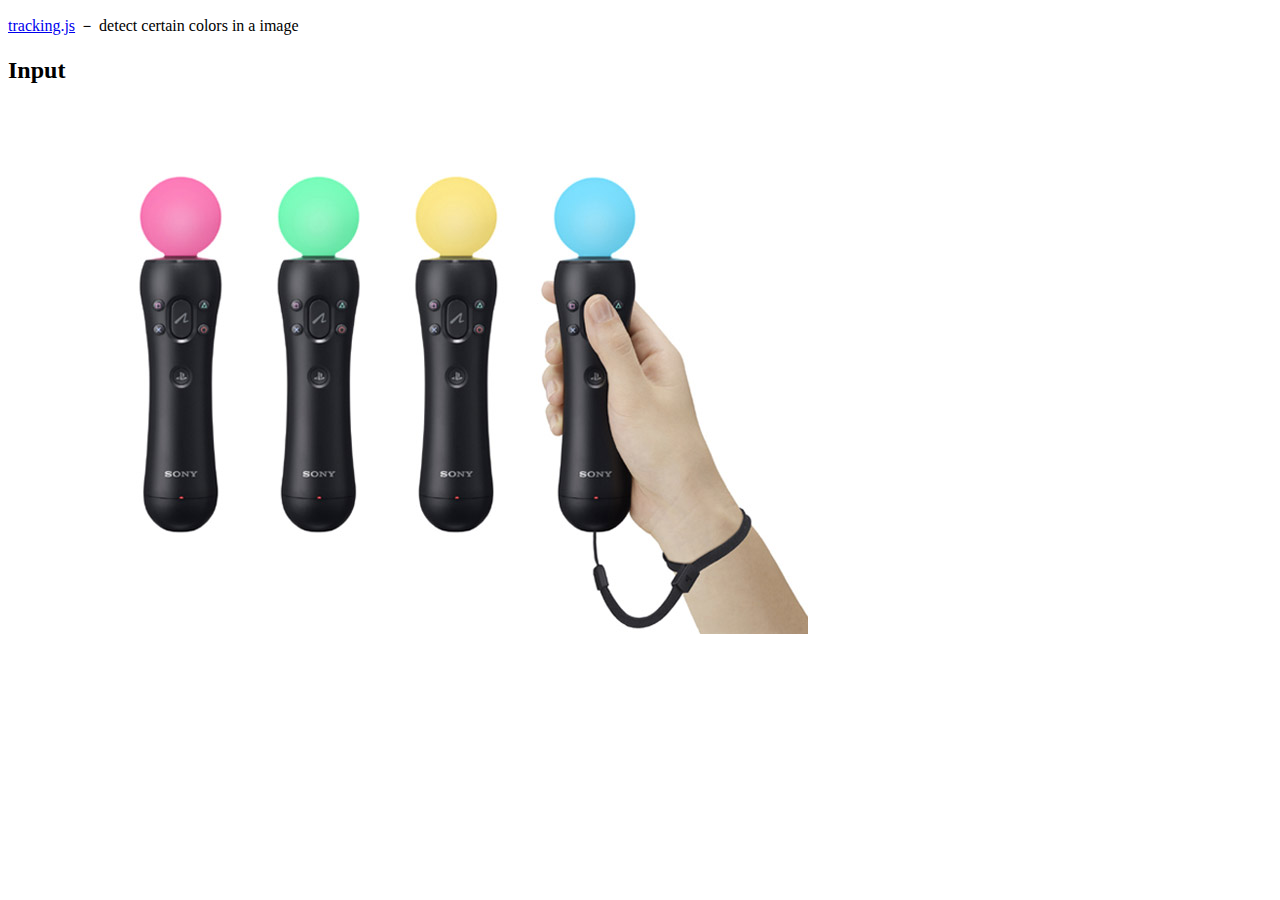
==== index.html @ bc394c79 "initialize again" ====
<!doctype html>
<html>
<head>
  <meta charset="utf-8">

  <script src="../build/tracking-min.js"></script>
  <script src="https://ajax.googleapis.com/ajax/libs/jquery/2.1.3/jquery.min.js"></script>

  <style>
  .rect {
    position: absolute;
  }

  #video {
    position: absolute;
  }

  </style>
</head>
<body>
  <div class="demo-title">
    <p><a href="http://trackingjs.com" target="_parent">tracking.js</a> － detect certain colors in a image</p>
  </div>

  <div class="input-frame">
    <div class="input-container">
        <h2>Input</h2>
          <video src="video.ogv" muted autoplay id="video" loop="loop" width="320" height="180">
        </video>
      </div>
    </div>

    <div class="demo-frame">
      <div class="demo-container">
        <img id="img" src="psmove.png" />
      </div>
    </div>

    <script>
      window.onload = function() {
        var img = document.getElementById('img');
        var inputContainer = document.querySelector('.input-container');

        var vid = document.getElementById('video');

        tracking.ColorTracker.registerColor('green', function(r, g, b) {
          if (r < 50 && g > 200 && b < 50) {
            return true;
          }
          return false;
        });

        var tracker = new tracking.ColorTracker(['magenta', 'cyan', 'yellow', 'green']);

        tracker.on('track', function(event) {
          event.data.forEach(function(rect) {
            window.plot(rect.x, rect.y, rect.width, rect.height, rect.color).fadeOut(0)
        });
      });

      tracking.track('#video', tracker);

      window.plot = function(x, y, w, h, color) {
        var rect = document.createElement('div.find');
        document.querySelector('.input-container').appendChild(rect);
        rect.classList.add('rect');
        rect.style.border = '7px solid ' + color;
        rect.style.width = w + 'px';
        rect.style.height = h + 'px';
        rect.style.left = (img.offsetLeft + x) + 'px';
        rect.style.top = (img.offsetTop + y) + 'px';
      };
    };

    //Remove the previous rectangles when a new one is created
      function checkExist (){
        //Check how many rectangles exist
        var count = $("div.find").length;

        if (count > 1){
          for (var i = 0; i < count; i++){
            $(".find").eq(i).fadeOut(0)
          }
        }

        $("div.find").fadeOut(0)
      }

    $(document).ready(function(){checkExist()})

  </script>
</body>
</html>
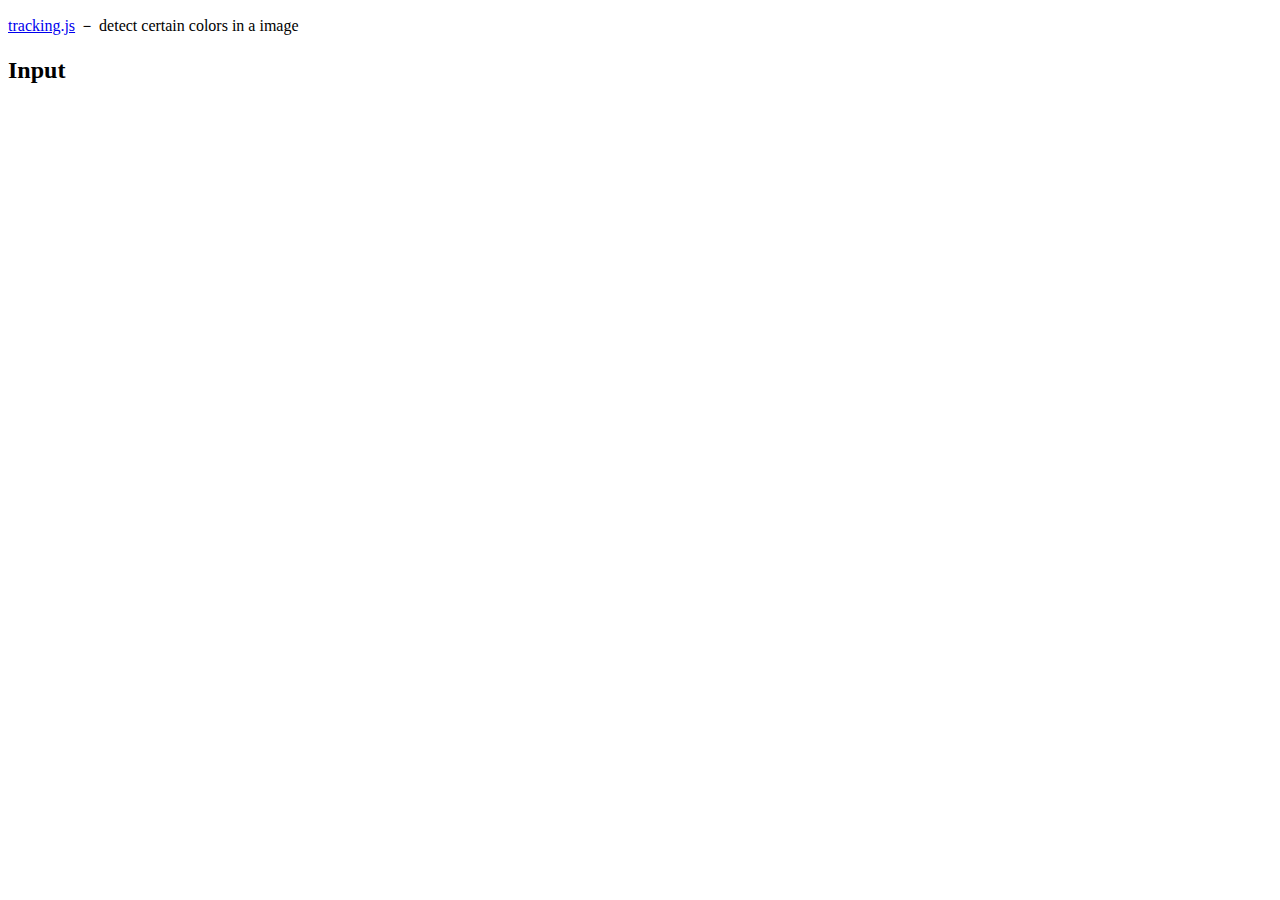
==== commit f5d88f5e: "tracking camera for 3 colors" ====
--- a/index.html
+++ b/index.html
@@ -5,6 +5,8 @@
 
   <script src="../build/tracking-min.js"></script>
   <script src="https://ajax.googleapis.com/ajax/libs/jquery/2.1.3/jquery.min.js"></script>
+  <script src="http://ricostacruz.com/jquery.transit/jquery.transit.js"></script>
+  <script src="https://cdn.webrtc-experiment.com/MediaStreamRecorder.js"></script>
 
   <style>
   .rect {
@@ -25,23 +27,80 @@
   <div class="input-frame">
     <div class="input-container">
         <h2>Input</h2>
-          <video src="video.ogv" muted autoplay id="video" loop="loop" width="320" height="180">
+          <video muted autoplay id="video" loop="loop" width="320" height="180">
         </video>
       </div>
     </div>
 
-    <div class="demo-frame">
-      <div class="demo-container">
-        <img id="img" src="psmove.png" />
-      </div>
-    </div>
 
     <script>
-      window.onload = function() {
-        var img = document.getElementById('img');
+    window.onload = function() {
+      trackingInit();
+      CameraInit();
+    }
+
+    var mediaConstraints = { video: true };
+    var index = 1;
+    var mediaRecorder;
+    var video;
+    var stream;
+
+    function CameraInit() {
+      navigator.getUserMedia(mediaConstraints, onMediaInit, onMediaError);
+    }
+
+    function startRecording() {
+
+      video.play();
+      mediaRecorder = new MediaStreamRecorder(stream);
+      mediaRecorder.mimeType = 'video/webm'; // this line is mandatory
+      mediaRecorder.videoWidth  = 320;
+      mediaRecorder.videoHeight = 240;
+      mediaRecorder.ondataavailable = function(blob) {
+        var video = document.getElementById("videodata");
+        video.src = URL.createObjectURL(blob);
+        video.play();
+      };
+      console.log(mediaRecorder);
+
+      var timeInterval = 600 * 1000;
+      timeInterval = parseInt(timeInterval);
+      // get blob after specific time interval
+      setTimeout(function() {
+        video.pause();
+        mediaRecorder.stop();
+      }, timeInterval);
+      mediaRecorder.start(timeInterval);
+    }
+
+    //
+    function onMediaInit(Stream) {
+      video = document.getElementById('video');
+      video.src = URL.createObjectURL(Stream);
+      console.log(video);
+      video.height = 240;
+      video.width = 320;
+      video.autoplay = "true";
+      stream = Stream;
+    }
+
+      function onMediaError(e) {
+        console.error('media error', e);
+      }
+
+    // below function via: http://goo.gl/B3ae8c
+    function bytesToSize(bytes) {
+     var k = 1000;
+     var sizes = ['Bytes', 'KB', 'MB', 'GB', 'TB'];
+     if (bytes === 0) return '0 Bytes';
+     var i = parseInt(Math.floor(Math.log(bytes) / Math.log(k)),10);
+     return (bytes / Math.pow(k, i)).toPrecision(3) + ' ' + sizes[i];
+    }
+    
+    function trackingInit() {
+        var count = 0;
+        var vid = document.getElementById('video');
         var inputContainer = document.querySelector('.input-container');
-
-        var vid = document.getElementById('video');
 
         tracking.ColorTracker.registerColor('green', function(r, g, b) {
           if (r < 50 && g > 200 && b < 50) {
@@ -54,7 +113,8 @@
 
         tracker.on('track', function(event) {
           event.data.forEach(function(rect) {
-            window.plot(rect.x, rect.y, rect.width, rect.height, rect.color).fadeOut(0)
+            window.plot(rect.x, rect.y, rect.width, rect.height, rect.color)
+          $(".rect").transition({delay: 1, opacity: 0}, '0')
         });
       });
 
@@ -64,29 +124,13 @@
         var rect = document.createElement('div.find');
         document.querySelector('.input-container').appendChild(rect);
         rect.classList.add('rect');
-        rect.style.border = '7px solid ' + color;
+        rect.style.border = '2px solid ' + color;
         rect.style.width = w + 'px';
         rect.style.height = h + 'px';
-        rect.style.left = (img.offsetLeft + x) + 'px';
-        rect.style.top = (img.offsetTop + y) + 'px';
+        rect.style.left = (vid.offsetLeft + x) + 'px';
+        rect.style.top = (vid.offsetTop + y) + 'px';
       };
     };
-
-    //Remove the previous rectangles when a new one is created
-      function checkExist (){
-        //Check how many rectangles exist
-        var count = $("div.find").length;
-
-        if (count > 1){
-          for (var i = 0; i < count; i++){
-            $(".find").eq(i).fadeOut(0)
-          }
-        }
-
-        $("div.find").fadeOut(0)
-      }
-
-    $(document).ready(function(){checkExist()})
 
   </script>
 </body>
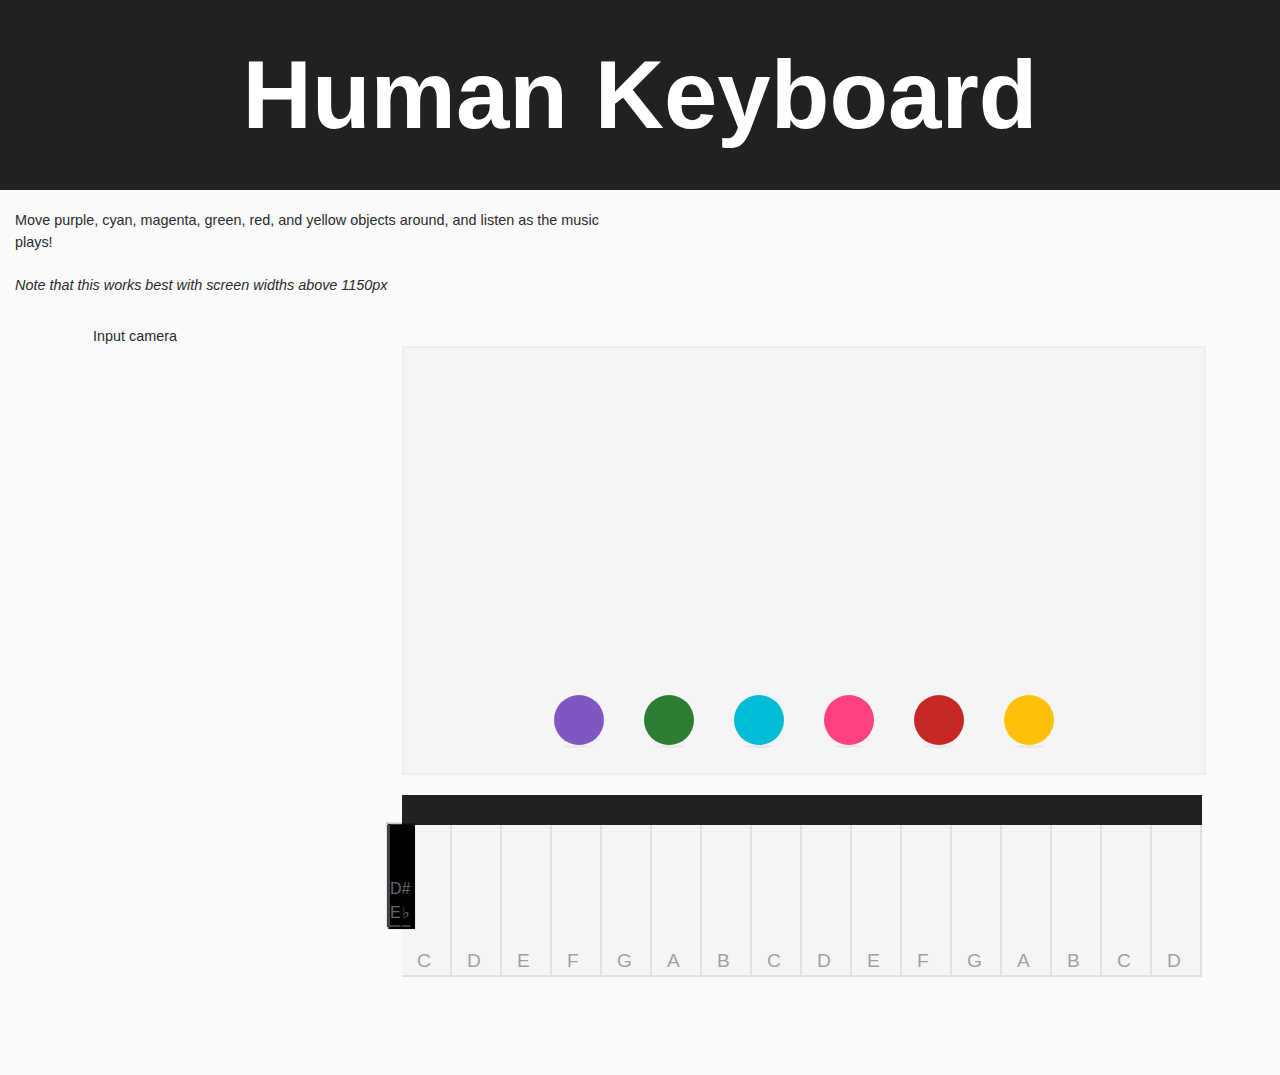
==== commit 1e15271c: "combine stuff" ====
--- a/index.html
+++ b/index.html
@@ -2,136 +2,449 @@
 <html>
 <head>
   <meta charset="utf-8">
+  <title>Human Keyboard</title>
 
   <script src="../build/tracking-min.js"></script>
   <script src="https://ajax.googleapis.com/ajax/libs/jquery/2.1.3/jquery.min.js"></script>
   <script src="http://ricostacruz.com/jquery.transit/jquery.transit.js"></script>
   <script src="https://cdn.webrtc-experiment.com/MediaStreamRecorder.js"></script>
-
+  <script src="beeplay.min.js"></script>
+  <link rel="stylesheet" type="text/css" href="style/style.css">
   <style>
-  .rect {
-    position: absolute;
-  }
-
-  #video {
-    position: absolute;
-  }
-
+    .rect {
+      position: absolute;
+    }
+
+    #video {
+      position: relative;
+
+    }
   </style>
 </head>
 <body>
-  <div class="demo-title">
-    <p><a href="http://trackingjs.com" target="_parent">tracking.js</a> － detect certain colors in a image</p>
+  
+  <div class="part grey900">
+    <h1>Human Keyboard</h1>
   </div>
-
-  <div class="input-frame">
-    <div class="input-container">
-        <h2>Input</h2>
-          <video muted autoplay id="video" loop="loop" width="320" height="180">
-        </video>
+  <div class="subpart">
+    <p>Move purple, cyan, magenta, green, red, and yellow objects around, and listen as the music plays!<br><br>
+    <em>Note that this works best with screen widths above 1150px</em>
+    </p>
+  </div>
+  <center>
+  <span class="left">
+    <div class="input-frame">
+      <div class="input-container">
+        <p>Input camera</p>
+        <video muted autoplay id="video" loop="loop" width="320" height="180"></video>
       </div>
     </div>
-
-
-    <script>
-    window.onload = function() {
-      trackingInit();
-      CameraInit();
-    }
-
-    var mediaConstraints = { video: true };
-    var index = 1;
-    var mediaRecorder;
-    var video;
-    var stream;
-
-    function CameraInit() {
-      navigator.getUserMedia(mediaConstraints, onMediaInit, onMediaError);
-    }
-
-    function startRecording() {
-
+  </span>
+  <div class="holder">
+    <center>
+    <div class="playpen">
+      <div class="holdball">
+        <center>
+        <div class="ball" id="ball0"></div>
+        <div class="shadow" id="shadow0"></div>
+        </center>
+      </div>
+      <div class="holdball">
+        <center>
+        <div class="ball" id="ball1"></div>
+        <div class="shadow" id="shadow1"></div>
+        </center>
+      </div>
+      <div class="holdball">
+        <center>
+        <div class="ball" id="ball2"></div>
+        <div class="shadow" id="shadow2"></div>
+        </center>
+      </div>
+      <div class="holdball">
+        <center>
+        <div class="ball" id="ball3"></div>
+        <div class="shadow" id="shadow3"></div>
+        </center>
+      </div>
+      <div class="holdball">
+        <center>
+        <div class="ball" id="ball4"></div>
+        <div class="shadow" id="shadow4"></div>
+        </center>
+      </div>
+      <div class="holdball">
+        <center>
+        <div class="ball" id="ball5"></div>
+        <div class="shadow" id="shadow5"></div>
+        </center>
+      </div>
+    </div>
+
+    <div class="piano">
+      <span class="whitekey" id="key1">
+        <p class="whitename" id="key1name">C</p>
+      </span>
+      <span class="blackkey" id="key2">
+        <p class="blackname" id="key2name">C# <br> D&#9837;
+        </p>
+      </span>
+      <span class="whitekey" id="key3">
+        <p class="whitename" id="key3name">D</p>
+      </span>
+      <span class="blackkey" id="key4">
+        <p class="blackname" id="key4name">D# <br> E&#9837;
+        </p>
+      </span>
+      <span class="whitekey" id="key5">
+        <p class="whitename" id="key5name">E</p>
+      </span>
+      <span class="whitekey" id="key6">
+        <p class="whitename" id="key6name">F</p>
+      </span>
+      <span class="blackkey" id="key7">
+        <p class="blackname" id="key7name">F# <br> G&#9837;
+        </p>
+      </span>
+      <span class="whitekey" id="key8">
+        <p class="whitename" id="key8name">G</p>
+      </span>
+      <span class="blackkey" id="key9">
+        <p class="blackname" id="key9name">G# <br> A&#9837;
+        </p>
+      </span>
+      <span class="whitekey" id="key10">
+        <p class="whitename" id="key10name">A</p>
+      </span>
+      <span class="blackkey" id="key11">
+        <p class="blackname" id="key11name">A# <br> B&#9837;
+        </p>
+      </span>
+      <span class="whitekey" id="key12">
+        <p class="whitename" id="key12name">B</p>
+      </span>
+      <span class="whitekey" id="key13">
+        <p class="whitename" id="key13name">C</p>
+      </span>
+      <span class="blackkey" id="key14">
+        <p class="blackname" id="key14name">C# <br> D&#9837;
+        </p>
+      </span>
+      <span class="whitekey" id="key15">
+        <p class="whitename" id="key15name">D</p>
+      </span>
+      <span class="blackkey" id="key16">
+        <p class="blackname" id="key16name">D# <br> E&#9837;
+        </p>
+      </span>
+      <span class="whitekey" id="key17">
+        <p class="whitename" id="key17name">E</p>
+      </span>
+      <span class="whitekey" id="key18">
+        <p class="whitename" id="key18name">F</p>
+      </span>
+      <span class="blackkey" id="key19">
+        <p class="blackname" id="key19name">F# <br> G&#9837;
+        </p>
+      </span>
+      <span class="whitekey" id="key20">
+        <p class="whitename"  id="key20name">G</p>
+      </span>
+      <span class="blackkey" id="key21">
+        <p class="blackname" id="key21name">G# <br> A&#9837;
+        </p>
+      </span>
+      <span class="whitekey" id="key22">
+        <p class="whitename" id="key22name">A</p>
+      </span>
+      <span class="blackkey" id="key23">
+        <p class="blackname" id="key23name">A# <br> B&#9837;
+        </p>
+      </span>
+      <span class="whitekey" id="key24">
+        <p class="whitename" id="key24name">B</p>
+      </span>
+      <span class="whitekey" id="key25">
+        <p class="whitename" id="key25name">C</p>
+      </span>
+      <span class="blackkey" id="key26">
+        <p class="blackname" id="key26name">C# <br> D&#9837;
+        </p>
+      </span>
+      <span class="whitekey" id="key27">
+        <p class="whitename" id="key27name">D</p>
+      </span>
+      <span class="blackkey" id="key28">
+        <p class="blackname" id="key28name">D <br> E
+        </p>
+      </span>
+    </div>
+    </center>
+  </div>
+</center>
+
+<script src="script/script.js"></script>
+<script>
+  window.onload = function() {
+    trackingInit();
+    CameraInit();
+  }
+
+  var mediaConstraints = { video: true };
+  var index = 1;
+  var mediaRecorder;
+  var video;
+  var stream;
+  var os_index = 0;
+  var offset = new Array(2);
+  var motion_index;
+  var play_count = 0;
+
+  function CameraInit() {
+    navigator.getUserMedia(mediaConstraints, onMediaInit, onMediaError);
+  }
+
+  function startRecording() {
+
+    video.play();
+    mediaRecorder = new MediaStreamRecorder(stream);
+    mediaRecorder.mimeType = 'video/webm'; // this line is mandatory
+    mediaRecorder.videoWidth  = 320;
+    mediaRecorder.videoHeight = 240;
+    mediaRecorder.ondataavailable = function(blob) {
+      var video = document.getElementById("videodata");
+      video.src = URL.createObjectURL(blob);
       video.play();
-      mediaRecorder = new MediaStreamRecorder(stream);
-      mediaRecorder.mimeType = 'video/webm'; // this line is mandatory
-      mediaRecorder.videoWidth  = 320;
-      mediaRecorder.videoHeight = 240;
-      mediaRecorder.ondataavailable = function(blob) {
-        var video = document.getElementById("videodata");
-        video.src = URL.createObjectURL(blob);
-        video.play();
-      };
-      console.log(mediaRecorder);
-
-      var timeInterval = 600 * 1000;
-      timeInterval = parseInt(timeInterval);
-      // get blob after specific time interval
-      setTimeout(function() {
-        video.pause();
-        mediaRecorder.stop();
-      }, timeInterval);
-      mediaRecorder.start(timeInterval);
-    }
-
-    //
-    function onMediaInit(Stream) {
-      video = document.getElementById('video');
-      video.src = URL.createObjectURL(Stream);
-      console.log(video);
-      video.height = 240;
-      video.width = 320;
-      video.autoplay = "true";
-      stream = Stream;
-    }
-
-      function onMediaError(e) {
-        console.error('media error', e);
-      }
-
-    // below function via: http://goo.gl/B3ae8c
-    function bytesToSize(bytes) {
-     var k = 1000;
-     var sizes = ['Bytes', 'KB', 'MB', 'GB', 'TB'];
-     if (bytes === 0) return '0 Bytes';
-     var i = parseInt(Math.floor(Math.log(bytes) / Math.log(k)),10);
-     return (bytes / Math.pow(k, i)).toPrecision(3) + ' ' + sizes[i];
-    }
-    
-    function trackingInit() {
-        var count = 0;
-        var vid = document.getElementById('video');
-        var inputContainer = document.querySelector('.input-container');
-
-        tracking.ColorTracker.registerColor('green', function(r, g, b) {
-          if (r < 50 && g > 200 && b < 50) {
-            return true;
+    };
+    console.log(mediaRecorder);
+
+    var timeInterval = 600 * 1000;
+    timeInterval = parseInt(timeInterval);
+    // get blob after specific time interval
+    setTimeout(function() {
+      video.pause();
+      mediaRecorder.stop();
+    }, timeInterval);
+    mediaRecorder.start(timeInterval);
+  }
+
+  //
+  function onMediaInit(Stream) {
+    video = document.getElementById('video');
+    video.src = URL.createObjectURL(Stream);
+    console.log(video);
+    video.height = 240;
+    video.width = 320;
+    video.autoplay = "true";
+    stream = Stream;
+  }
+
+    function onMediaError(e) {
+      console.error('media error', e);
+    }
+
+  // below function via: http://goo.gl/B3ae8c
+  function bytesToSize(bytes) {
+   var k = 1000;
+   var sizes = ['Bytes', 'KB', 'MB', 'GB', 'TB'];
+   if (bytes === 0) return '0 Bytes';
+   var i = parseInt(Math.floor(Math.log(bytes) / Math.log(k)),10);
+   return (bytes / Math.pow(k, i)).toPrecision(3) + ' ' + sizes[i];
+  }
+
+  function trackingInit() {
+      var count = 0;
+      var vid = document.getElementById('video');
+      var inputContainer = document.querySelector('.input-container');
+
+      tracking.ColorTracker.registerColor('green', function(r, g, b) {
+        if (r < 50 && g > 200 && b < 50) {
+          return true;
+        }
+        return false;
+      });
+
+      tracking.ColorTracker.registerColor('purple', function(r, g, b) {
+        if (r > 120 && g < 10 && b > 120) {
+          return true;
+        }
+        return false;
+      });
+
+      tracking.ColorTracker.registerColor('red', function(r, g, b) {
+         if (r > 220 && g < 80 && b < 60) {
+          return true;
           }
           return false;
         });
 
-        var tracker = new tracking.ColorTracker(['magenta', 'cyan', 'yellow', 'green']);
-
-        tracker.on('track', function(event) {
-          event.data.forEach(function(rect) {
-            window.plot(rect.x, rect.y, rect.width, rect.height, rect.color)
-          $(".rect").transition({delay: 1, opacity: 0}, '0')
-        });
+      var tracker = new tracking.ColorTracker(['magenta', 'cyan', 'red', 'yellow', 'green', 'purple']);
+
+      tracker.on('track', function(event) {
+        event.data.forEach(function(rect) {
+          if (os_index == 0) {
+            os_index++;
+            offset[os_index] = rect.y;
+          } else {
+            os_index--;
+            offset[os_index] = rect.y;
+          }
+          window.plot(rect.x, rect.y, rect.width, rect.height, rect.color);
+        $(".rect").transition({delay: 1, opacity: 0}, '0');
+        motion_index = Math.abs(offset[1] - offset[0])
+        console.log(rect.color);
+
+        if (motion_index > 45) {
+          // playSound(rect.color)
+          console.log(play_count)
+          play_count++;
+          if (play_count==2) {
+            playSound(rect.color);
+            play_count = 0;
+          }
+        };
+
       });
-
-      tracking.track('#video', tracker);
-
-      window.plot = function(x, y, w, h, color) {
-        var rect = document.createElement('div.find');
-        document.querySelector('.input-container').appendChild(rect);
-        rect.classList.add('rect');
-        rect.style.border = '2px solid ' + color;
-        rect.style.width = w + 'px';
-        rect.style.height = h + 'px';
-        rect.style.left = (vid.offsetLeft + x) + 'px';
-        rect.style.top = (vid.offsetTop + y) + 'px';
-      };
+    });
+
+    tracking.track('#video', tracker);
+
+
+    window.plot = function(x, y, w, h, color) {
+      var rect = document.createElement('div');
+      document.querySelector('.input-container').appendChild(rect);
+      rect.classList.add('rect');
+      rect.style.border = '2px solid ' + color;
+      rect.style.width = w + 'px';
+      rect.style.height = h + 'px';
+      rect.style.left = (vid.offsetLeft + x) + 'px';
+      rect.style.top = (vid.offsetTop + y) + 'px';
     };
-
-  </script>
+  };
+
+  var goPurple = false;
+  var goCyan = false;
+  var goGreen = false;
+  var goMagenta = false;
+  var goRed = false;
+  var goYellow = false;
+
+  function nopurple(){
+    $("#ball0").css({"-webkit-animation": "none"});
+    goPurple = false;
+  }
+
+  function nogreen(){
+    $("#ball1").css({"-webkit-animation": "none"});
+    goGreen = false;
+  }
+
+  function nocyan(){
+    $("#ball2").delay(100).animate({"-webkit-animation": "none"}, 0);
+    goCyan = false;
+  }
+
+  function nomagenta(){
+    $("#ball3").css({"-webkit-animation": "none"});
+    goMagenta = false;
+  }
+
+  function nored(){
+    $("#ball4").css({"-webkit-animation": "none"});
+    goRed = false;
+  }
+
+  function noyellow(){
+    $("#ball5").css({"-webkit-animation": "none"});
+    goYellow = false;
+  }
+
+  function yespurple(){
+    if (goPurple == true){
+      $("#ball0").css({"-webkit-animation": "ball 0.5s linear 0s 1"}).queue()
+      nopurple();
+    }
+  }
+
+  function yescyan(){
+    if (goCyan == true){
+      $("#ball2").css({"-webkit-animation": "ball 0.5s linear 0s 1"})
+      nocyan();
+    }
+  }
+  function yesgreen(){
+    if (goGreen == true){
+      $("#ball1").css({"-webkit-animation": "ball 0.5s linear 0s 1"})
+      nogreen();
+    }
+  }
+  function yesmagenta(){
+    if (goMagenta == true){
+      $("#ball3").css({"-webkit-animation": "ball 0.5s linear 0s 1"})
+      nomagenta();
+    }
+  }
+  function yesred(){
+    if (goRed == true){
+      $("#ball4").css({"-webkit-animation": "ball 0.5s linear 0s 1"})
+      nored();
+    }
+  }
+  function yesyellow(){
+    if (goYellow == true){
+      $("#ball5").css({"-webkit-animation": "ball 0.5s linear 0s 1"})
+      noyellow();
+    }
+  }
+
+  function playSound(color) {
+
+    if (color == "cyan") {
+      goCyan = true;
+        // console.log("cyan played");
+        var a1 = beeplay()
+        .play('C4', 1)
+        yescyan()
+      } 
+
+      else if (color == "magenta") {
+        // console.log("magenta played");
+        var a2 = beeplay()
+        .play('D4', 1)
+        yesmagenta()
+      } 
+
+      else if (color == "yellow") {
+        // console.log("yellow played");
+        var a3 = beeplay()
+        .play('E4', 1)
+        yesyellow()
+      } 
+
+      else if (color == "purple") {
+        // console.log("purple played");
+        var a4 = beeplay()
+        .play('F4', 1)
+        yespurple()
+      } 
+
+      else if (color == "green") {
+        // console.log("green played");
+        var a4 = beeplay()
+        .play('G4', 1)
+        yesgreen()
+      } 
+
+      else if (color == "red") {
+        // console.log("red played");
+        var a4 = beeplay()
+        .play('A4', 1)
+        yesred()
+      }
+    };
+
+  
+
+</script>
 </body>
 </html>--- a/style/style.css
+++ b/style/style.css
@@ -0,0 +1,986 @@
+.font, h1, h2, h3, p, footer, a, button {
+  font-family: 'Roboto', 'Noto', sans-serif;
+  font-weight: 400;
+  margin-top: 0;
+  margin-bottom: 0;
+  text-align: left; }
+
+.headers, h1, h2, h3 {
+  color: white;
+  opacity: 1;
+  padding: 20px; }
+
+.texts, p, footer, a {
+  color: #212121;
+  opacity: 0.95; }
+
+.center {
+  text-align: center; }
+
+/*Basic fonts*/
+h1 {
+  font-size: 6em;
+  text-align: center;
+  font-weight: 600;
+  padding: 40px; }
+
+h2 {
+  font-size: 2.5em;
+  font-weight: 400; }
+
+h3 {
+  font-size: 2em; }
+
+p {
+  font-size: 0.9em;
+  margin-left: 15px;
+  line-height: 1.5;
+  max-width: 600px;
+  text-align: left; }
+
+footer {
+  color: #212121;
+  text-align: center;
+  font-size: 0.7em;
+  opacity: 1;
+  margin-top: 40px;
+  margin-bottom: 10px; }
+
+/*Links, lists, selection*/
+::selection {
+  background: #EEEEEE; }
+
+a:link, a:visited {
+  color: #00BCD4;
+  text-decoration: none; }
+
+a:hover, a:active {
+  color: #ff436c;
+  text-decoration: underline; }
+
+button {
+  background: #ff436c;
+  color: white;
+  padding: 10px;
+  text-transform: uppercase;
+  font-weight: 600;
+  font-size: 1em;
+  border: none;
+  border-radius: 0px;
+  box-shadow: 0 0 6px 1px rgba(0, 0, 0, 0.18); }
+
+button:hover {
+  background: #00BCD4; }
+
+.nodefault, body, .topbar {
+  top: 0;
+  left: 0;
+  margin: 0; }
+
+body {
+  height: 100%;
+  width: 100%;
+  font-size: 1em;
+  background-color: #FAFAFA;
+  padding-bottom: 100px; }
+
+.topbar {
+  position: fixed;
+  width: 100%;
+  height: 50px;
+  background-color: #212121;
+  z-index: 4;
+  box-shadow: 0 0 6px 2px rgba(0, 0, 0, 0.25); }
+
+@-webkit-keyframes page {
+  20% {
+    opacity: 0.75; }
+  40% {
+    opacity: 0.25; }
+  60% {
+    opacity: 0.75; }
+  80% {
+    opacity: 0.25; }
+  100% {
+    opacity: 0.5; } }
+.container, .holder {
+  position: relative;
+  top: 0;
+  max-width: 1000px;
+  width: 98%;
+  min-width: 640px;
+  text-align: left;
+  box-shadow: 0 0 6px 1px rgba(0, 0, 0, 0.18);
+  padding-bottom: 10px;
+  background-color: white;
+  z-index: 2; }
+
+.holder {
+  background: none;
+  padding-bottom: 0px;
+  box-shadow: none;
+  display: inline-block;
+  max-width: 800px;
+  width: 800px;
+  min-width: 800px; }
+
+div.part, div.subpart {
+  position: relative;
+  width: 100%;
+  top: 0;
+  left: 0;
+  margin-bottom: 50px; }
+
+div.subpart {
+  margin-top: -30px; }
+
+/*Background colors for each of the color swatches*/
+.red50 {
+  background-color: #ffebee; }
+
+.red100 {
+  background-color: #ffcdd2; }
+
+.red200 {
+  background-color: #ef9a9a; }
+
+.red300 {
+  background-color: #e57373; }
+
+.red400 {
+  background-color: #ef5350; }
+
+.red500 {
+  background-color: #f44336; }
+
+.red600 {
+  background-color: #e53935; }
+
+.red700 {
+  background-color: #d32f2f; }
+
+.red800 {
+  background-color: #c62828; }
+
+.red900 {
+  background-color: #b71c1c; }
+
+.redA100 {
+  background-color: #ff8a80; }
+
+.redA200 {
+  background-color: #ff5252; }
+
+.redA400 {
+  background-color: #ff1744; }
+
+.redA700 {
+  background-color: #d50000; }
+
+.pink50 {
+  background-color: #fce4ec; }
+
+.pink100 {
+  background-color: #f8bbd0; }
+
+.pink200 {
+  background-color: #f06292; }
+
+.pink300 {
+  background-color: #ec407a; }
+
+.pink400 {
+  background-color: #e91e63; }
+
+.pink500 {
+  background-color: #d81b60; }
+
+.pink600 {
+  background-color: #c2185b; }
+
+.pink700 {
+  background-color: #ad1457; }
+
+.pink800 {
+  background-color: #880e4f; }
+
+.pink900 {
+  background-color: #ff80ab; }
+
+.pinkA100 {
+  background-color: #ff80ab; }
+
+.pinkA200 {
+  background-color: #ff4081; }
+
+.pinkA400 {
+  background-color: #f50057; }
+
+.pinkA700 {
+  background-color: #c51162; }
+
+.green50 {
+  background-color: #e8f5e9; }
+
+.green100 {
+  background-color: #c8e6c9; }
+
+.green200 {
+  background-color: #a5d6a7; }
+
+.green300 {
+  background-color: #81c784; }
+
+.green400 {
+  background-color: #66bb6a; }
+
+.green500 {
+  background-color: #4caf50; }
+
+.green600 {
+  background-color: #43a047; }
+
+.green700 {
+  background-color: #388e3c; }
+
+.green800 {
+  background-color: #2e7d32; }
+
+.green900 {
+  background-color: #1b5e20; }
+
+.greenA100 {
+  background-color: #b9f6ca; }
+
+.greenA200 {
+  background-color: #69f0ae; }
+
+.greenA400 {
+  background-color: #00e676; }
+
+.greenA700 {
+  background-color: #00c853; }
+
+.purple50 {
+  background-color: #f3e5f5; }
+
+.purple100 {
+  background-color: #e1bee7; }
+
+.purple200 {
+  background-color: #ce93d8; }
+
+.purple300 {
+  background-color: #ba68c8; }
+
+.purple400 {
+  background-color: #ab47bc; }
+
+.purple500 {
+  background-color: #9c27b0; }
+
+.purple600 {
+  background-color: #8e24aa; }
+
+.purple700 {
+  background-color: #7b1fa2; }
+
+.purple800 {
+  background-color: #6a1b9a; }
+
+.purple900 {
+  background-color: #4a148c; }
+
+.purpleA100 {
+  background-color: #ea80fc; }
+
+.purpleA200 {
+  background-color: #e040fb; }
+
+.purpleA400 {
+  background-color: #d500f9; }
+
+.purpleA700 {
+  background-color: #aa00ff; }
+
+.deeppurple50 {
+  background-color: #673ab7; }
+
+.deeppurple100 {
+  background-color: #ede7f6; }
+
+.deeppurple200 {
+  background-color: #d1c4e9; }
+
+.deeppurple300 {
+  background-color: #b39dd8; }
+
+.deeppurple400 {
+  background-color: #9575cd; }
+
+.deeppurple500 {
+  background-color: #7e57c2; }
+
+.deeppurple600 {
+  background-color: #673ab7; }
+
+.deeppurple700 {
+  background-color: #5e35b1; }
+
+.deeppurple800 {
+  background-color: #512da8; }
+
+.deeppurple900 {
+  background-color: #331b92; }
+
+.deeppurpleA100 {
+  background-color: #b388ff; }
+
+.deeppurpleA200 {
+  background-color: #7c4dff; }
+
+.deeppurpleA400 {
+  background-color: #651fff; }
+
+.deeppurpleA700 {
+  background-color: #6200ea; }
+
+.indigo50 {
+  background-color: #e8eaf6; }
+
+.indigo100 {
+  background-color: #c5cae9; }
+
+.indigo200 {
+  background-color: #9fa8da; }
+
+.indigo300 {
+  background-color: #7986cb; }
+
+.indigo400 {
+  background-color: #5c6bc0; }
+
+.indigo500 {
+  background-color: #3f51b5; }
+
+.indigo600 {
+  background-color: #3949ab; }
+
+.indigo700 {
+  background-color: #303f9f; }
+
+.indigo800 {
+  background-color: #283593; }
+
+.indigo900 {
+  background-color: #1a237e; }
+
+.indigoA100 {
+  background-color: #8c9eff; }
+
+.indigoA200 {
+  background-color: #536dfe; }
+
+.indigoA400 {
+  background-color: #3d5afe; }
+
+.indigoA700 {
+  background-color: #304ffe; }
+
+.blue50 {
+  background-color: #e3f2fd; }
+
+.blue100 {
+  background-color: #bbdefb; }
+
+.blue200 {
+  background-color: #90caf9; }
+
+.blue300 {
+  background-color: #64b5f6; }
+
+.blue400 {
+  background-color: #42a5f5; }
+
+.blue500 {
+  background-color: #2196f3; }
+
+.blue600 {
+  background-color: #1e88e5; }
+
+.blue700 {
+  background-color: #1976d2; }
+
+.blue800 {
+  background-color: #1565c0; }
+
+.blue900 {
+  background-color: #0d47a1; }
+
+.blueA100 {
+  background-color: #82b1ff; }
+
+.blueA200 {
+  background-color: #448aff; }
+
+.blueA400 {
+  background-color: #2979ff; }
+
+.blueA700 {
+  background-color: #2962ff; }
+
+.lightblue50 {
+  background-color: #e1f5fe; }
+
+.lightblue100 {
+  background-color: #b3e5fc; }
+
+.lightblue200 {
+  background-color: #81d4fa; }
+
+.lightblue300 {
+  background-color: #4fc3f7; }
+
+.lightblue400 {
+  background-color: #29b6f6; }
+
+.lightblue500 {
+  background-color: #03a9f4; }
+
+.lightblue600 {
+  background-color: #039be5; }
+
+.lightblue700 {
+  background-color: #0288d1; }
+
+.lightblue800 {
+  background-color: #0277bd; }
+
+.lightblue900 {
+  background-color: #01579b; }
+
+.lightblueA100 {
+  background-color: #80d8ff; }
+
+.lightblueA200 {
+  background-color: #40c4ff; }
+
+.lightblueA400 {
+  background-color: #00b0ff; }
+
+.lightblueA700 {
+  background-color: #0091ea; }
+
+.cyan50 {
+  background-color: #e0f7fa; }
+
+.cyan100 {
+  background-color: #b2ebf2; }
+
+.cyan200 {
+  background-color: #80deea; }
+
+.cyan300 {
+  background-color: #4dd0e1; }
+
+.cyan400 {
+  background-color: #26c6da; }
+
+.cyan500 {
+  background-color: #00bcd4; }
+
+.cyan600 {
+  background-color: #00acc1; }
+
+.cyan700 {
+  background-color: #0097a7; }
+
+.cyan800 {
+  background-color: #00838f; }
+
+.cyan900 {
+  background-color: #006064; }
+
+.cyanA100 {
+  background-color: #84ffff; }
+
+.cyanA200 {
+  background-color: #18ffff; }
+
+.cyanA400 {
+  background-color: #00e5ff; }
+
+.cyanA700 {
+  background-color: #00b8d4; }
+
+.teal50 {
+  background-color: #e0f2f1; }
+
+.teal100 {
+  background-color: #b2dfdb; }
+
+.teal200 {
+  background-color: #80cbc4; }
+
+.teal300 {
+  background-color: #4db6ac; }
+
+.teal400 {
+  background-color: #26a69a; }
+
+.teal500 {
+  background-color: #009688; }
+
+.teal600 {
+  background-color: #00897b; }
+
+.teal700 {
+  background-color: #00796b; }
+
+.teal800 {
+  background-color: #00695c; }
+
+.teal900 {
+  background-color: #004d40; }
+
+.tealA100 {
+  background-color: #a7ffeb; }
+
+.tealA200 {
+  background-color: #64ffda; }
+
+.tealA400 {
+  background-color: #1de9b6; }
+
+.tealA700 {
+  background-color: #00bfa5; }
+
+.lightgreen50 {
+  background-color: #f1f8e9; }
+
+.lightgreen100 {
+  background-color: #dcedc8; }
+
+.lightgreen200 {
+  background-color: #c5e1a5; }
+
+.lightgreen300 {
+  background-color: #aed581; }
+
+.lightgreen400 {
+  background-color: #9ccc65; }
+
+.lightgreen500 {
+  background-color: #8bc34a; }
+
+.lightgreen600 {
+  background-color: #7cb342; }
+
+.lightgreen700 {
+  background-color: #689f38; }
+
+.lightgreen800 {
+  background-color: #558b2f; }
+
+.lightgreen900 {
+  background-color: #33691e; }
+
+.lightgreenA100 {
+  background-color: #ccff90; }
+
+.lightgreenA200 {
+  background-color: #b2ff59; }
+
+.lightgreenA400 {
+  background-color: #76ff03; }
+
+.lightgreenA700 {
+  background-color: #64dd17; }
+
+.lime50 {
+  background-color: #f9fbe7; }
+
+.lime100 {
+  background-color: #f0f4c3; }
+
+.lime200 {
+  background-color: #e6ee9c; }
+
+.lime300 {
+  background-color: #dce775; }
+
+.lime400 {
+  background-color: #d4e157; }
+
+.lime500 {
+  background-color: #cddc39; }
+
+.lime600 {
+  background-color: #c0ca33; }
+
+.lime700 {
+  background-color: #afb42b; }
+
+.lime800 {
+  background-color: #9e9d24; }
+
+.lime900 {
+  background-color: #827717; }
+
+.limeA100 {
+  background-color: #f4ff81; }
+
+.limeA200 {
+  background-color: #eeff41; }
+
+.limeA400 {
+  background-color: #c6ff00; }
+
+.limeA700 {
+  background-color: #aeea00; }
+
+.yellow50 {
+  background-color: #fffde7; }
+
+.yellow100 {
+  background-color: #fff9c4; }
+
+.yellow200 {
+  background-color: #fff59d; }
+
+.yellow300 {
+  background-color: #fff176; }
+
+.yellow400 {
+  background-color: #ffee58; }
+
+.yellow500 {
+  background-color: #ffeb3b; }
+
+.yellow600 {
+  background-color: #fdd835; }
+
+.yellow700 {
+  background-color: #fbc02d; }
+
+.yellow800 {
+  background-color: #f9a825; }
+
+.yellow900 {
+  background-color: #f57f17; }
+
+.yellowA100 {
+  background-color: #ffff8d; }
+
+.yellowA200 {
+  background-color: #ffff00; }
+
+.yellowA400 {
+  background-color: #ffea00; }
+
+.yellowA700 {
+  background-color: #ffd600; }
+
+.amber50 {
+  background-color: #fff8e1; }
+
+.amber100 {
+  background-color: #ffecb3; }
+
+.amber200 {
+  background-color: #ffe082; }
+
+.amber300 {
+  background-color: #ffd54f; }
+
+.amber400 {
+  background-color: #ffca28; }
+
+.amber500 {
+  background-color: #ffc107; }
+
+.amber600 {
+  background-color: #ffb300; }
+
+.amber700 {
+  background-color: #ffa000; }
+
+.amber800 {
+  background-color: #ff8f00; }
+
+.amber900 {
+  background-color: #ff6f00; }
+
+.amberA100 {
+  background-color: #ffe57f; }
+
+.amberA200 {
+  background-color: #ffd740; }
+
+.amberA400 {
+  background-color: #ffc400; }
+
+.amberA700 {
+  background-color: #ffab00; }
+
+.orange50 {
+  background-color: #fff3e0; }
+
+.orange100 {
+  background-color: #ffe0b2; }
+
+.orange200 {
+  background-color: #ffcc80; }
+
+.orange300 {
+  background-color: #ffb74d; }
+
+.orange400 {
+  background-color: #ffa726; }
+
+.orange500 {
+  background-color: #ff9800; }
+
+.orange600 {
+  background-color: #fb8c00; }
+
+.orange700 {
+  background-color: #f57c00; }
+
+.orange800 {
+  background-color: #ef6c00; }
+
+.orange900 {
+  background-color: #e65100; }
+
+.orangeA100 {
+  background-color: #ffd180; }
+
+.orangeA200 {
+  background-color: #ffab40; }
+
+.orangeA400 {
+  background-color: #ff9100; }
+
+.orangeA700 {
+  background-color: #ff6d00; }
+
+.deeporange50 {
+  background-color: #fbe9e7; }
+
+.deeporange100 {
+  background-color: #ffccbc; }
+
+.deeporange200 {
+  background-color: #ffab91; }
+
+.deeporange300 {
+  background-color: #ff8a65; }
+
+.deeporange400 {
+  background-color: #ff7043; }
+
+.deeporange500 {
+  background-color: #ff5722; }
+
+.deeporange600 {
+  background-color: #f4511e; }
+
+.deeporange700 {
+  background-color: #e64a19; }
+
+.deeporange800 {
+  background-color: #d84315; }
+
+.deeporange900 {
+  background-color: #bf360c; }
+
+.deeporangeA100 {
+  background-color: #ff9e80; }
+
+.deeporangeA200 {
+  background-color: #ff6e40; }
+
+.deeporangeA400 {
+  background-color: #ff3d00; }
+
+.deeporangeA700 {
+  background-color: #dd2c00; }
+
+.grey50 {
+  background-color: #fafafa; }
+
+.grey100 {
+  background-color: #f5f5f5; }
+
+.grey200 {
+  background-color: #eeeeee; }
+
+.grey300 {
+  background-color: #e0e0e0; }
+
+.grey400 {
+  background-color: #bdbdbd; }
+
+.grey500 {
+  background-color: #9e9e9e; }
+
+.grey600 {
+  background-color: #757575; }
+
+.grey700 {
+  background-color: #616161; }
+
+.grey800 {
+  background-color: #424242; }
+
+.grey900 {
+  background-color: #212121; }
+
+.black {
+  background-color: black; }
+
+.white {
+  background-color: white; }
+
+.coral500 {
+  background-color: #ff436c; }
+
+.left {
+  display: inline-block;
+  position: relative;
+  max-width: 80%;
+  vertical-align: top;
+  margin-top: -20px; }
+
+.playpen {
+  display: flex;
+  -webkit-flex-direction: row;
+  justify-content: space-between;
+  align-items: flex-end;
+  height: 400px;
+  width: 500px;
+  padding: 0 150px 25px 150px;
+  background-color: #F5F5F5;
+  border: solid #EEEEEE 2px; }
+
+.holdball {
+  display: flex;
+  align-items: flex-end; }
+
+.ball {
+  position: relative;
+  display: block;
+  width: 50px;
+  height: 50px;
+  border-radius: 100%;
+  z-index: 2; }
+
+#ball0 {
+  background-color: #7E57C2; }
+
+#ball1 {
+  background-color: #2E7D32; }
+
+#ball2 {
+  background-color: #00BCD4; }
+
+#ball3 {
+  background-color: #FF4081; }
+
+#ball4 {
+  background-color: #C62828; }
+
+#ball5 {
+  background-color: #FFC107; }
+
+@-webkit-keyframes ball {
+  0% {
+    -webkit-transform: translateY(-320px) scaleY(1.1); }
+  33% {
+    -webkit-transform: translateY(0px) scaleY(1.1); }
+  35% {
+    -webkit-transform: translateY(10px) scaleY(0.9); }
+  66% {
+    -webkit-transform: translateY(-100px) scaleY(1.1); }
+  100% {
+    -webkit-transform: translateY(0px); } }
+.shadow {
+  position: relative;
+  background-color: black;
+  align-self: flex-end;
+  display: block;
+  width: 30px;
+  height: 3px;
+  border-radius: 15px/1.5px;
+  opacity: 0.05;
+  -webkit-animation: shadow 0.5s linear 0s 1;
+  z-index: 1; }
+
+@-webkit-keyframes shadow {
+  33% {
+    width: 40px;
+    height: 3px;
+    border-radius: 20px/1.5px; }
+  66% {
+    width: 35px;
+    height: 3px;
+    border-radius: 17.5px/1.5px; }
+  100% {
+    width: 30px;
+    height: 3px;
+    border-radius: 15px/1.5px; } }
+.piano {
+  display: flex;
+  justify-content: space-between;
+  width: 800px;
+  height: 150px;
+  margin-top: 20px;
+  border-top: solid #212121 30px;
+  padding: 0; }
+
+.whitekey, .blackkey {
+  background-color: #F5F5F5;
+  display: flex;
+  -webkit-flex-direction: row;
+  align-items: flex-end;
+  position: relative;
+  margin: 0;
+  border-right: solid #E0E0E0 2px;
+  border-bottom: solid #E0E0E0 2px;
+  width: 50px;
+  height: 150px;
+  z-index: 1; }
+
+.blackkey {
+  position: absolute;
+  background-color: black;
+  margin-left: -15px;
+  width: 20px;
+  height: 100px;
+  border-left: solid #424242 3px;
+  border-bottom: solid #424242 2px;
+  border-right: solid black 1px;
+  box-shadow: 2px 0 1px 1.5px rgba(0, 0, 0, 0.38);
+  z-index: 2; }
+
+#key28 {
+  width: 10px;
+  box-shadow: 0 -2px 1px 1.5px rgba(0, 0, 0, 0.38); }
+
+.whitename, .blackname {
+  position: relative;
+  display: block;
+  text-transform: uppercase;
+  font-size: 1.2em;
+  padding: 0;
+  margin: 0;
+  margin-left: 15px;
+  opacity: 0.4; }
+
+.blackname {
+  font-size: 1em;
+  color: white;
+  margin-left: 0; }
+
+/*# sourceMappingURL=style.css.map */
